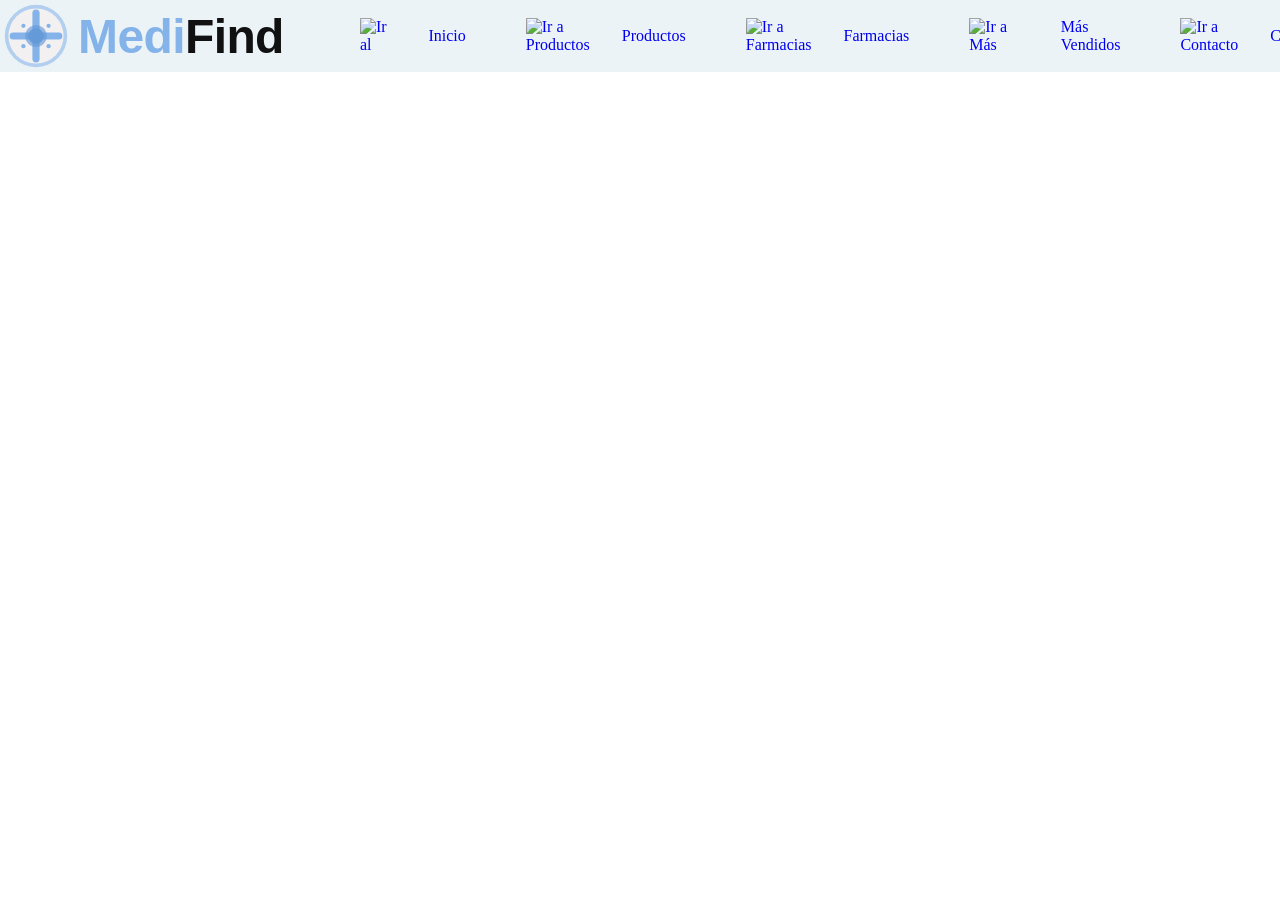
==== pages/contact.html @ 143fe770 "feat: agregar barra de navegación y logo de la página" ====
<!DOCTYPE html>
<html lang="es">
<head>
    <meta charset="UTF-8">
    <meta name="viewport" content="width=device-width, initial-scale=1.0">
    <title>Medifind</title>
    <link rel="stylesheet" href="../assets/styles/style.css">
</head>
<body>
    <header class="navbar">
            <figure class="logo-container">
                <img src="../assets/images/MediFind_logo.svg" alt="Logo de Medifind ir al inicio" href="#" class="logo">
            </figure>
        <nav class="nav">
            <ul class="nav-link">
                <li>
                    <a href="../index.html">
                        <img src="https://img.icons8.com/?size=100&id=9zcV0gKAozhn&format=png&color=000000" class="navbar-icon" alt="Ir al inicio">
                        Inicio
                    </a>
                </li>
                <li><a href="./products.html">
                        <img src="https://img.icons8.com/?size=100&id=107714&format=png&color=000000" class="navbar-icon" alt="Ir a Productos">
                        Productos
                    </a>
                </li>
                <li>
                    <a href="./pharmacies.html">
                        <img src="https://img.icons8.com/?size=100&id=9Deeqjb8MjFH&format=png&color=000000" class="navbar-icon" alt="Ir a Farmacias">
                        Farmacias
                    </a>
                </li>
                <li>
                    <a href="./trending.html">
                        <img src="https://img.icons8.com/?size=100&id=60985&format=png&color=000000" class="navbar-icon" alt="Ir a Más Vendidos">
                        Más Vendidos
                    </a>
                </li>
                <li>
                    <a href="#">
                        <img src="https://img.icons8.com/?size=100&id=jicLxt1sA2qa&format=png&color=000000" class="navbar-icon" alt="Ir a Contacto">
                        Contacto
                    </a>
                </li>
            </ul>
    </nav>
    </header>
    <main>
        
    </main>
    <footer>

    </footer>
</body>
</html>
---- assets/styles/style.css ----
*{
    margin: 0;
    padding: 0;
}

/*NavBar*/
.navbar {
    display:flex;
    align-items: center;
    justify-content: space-around;
    background-color: #ecf3f7;
    position: sticky;
    top:0;
}

.logo-container{
    display: flex;
    align-items: center;
    justify-content: center;
    gap: 20px;
}

.logo{
    height: 8vh;
    width: auto;
}

.nav{
    display: flex;
}

.nav-link{
    display: flex;
    justify-content: space-between;
    align-items: center;
    list-style: none;
    gap: 60px;
}

a{
    display: flex;
    text-decoration: none;
    align-items: center;
}


.navbar-icon{
    height: 4vh;
    width: auto;
    padding-right: 2rem;
}
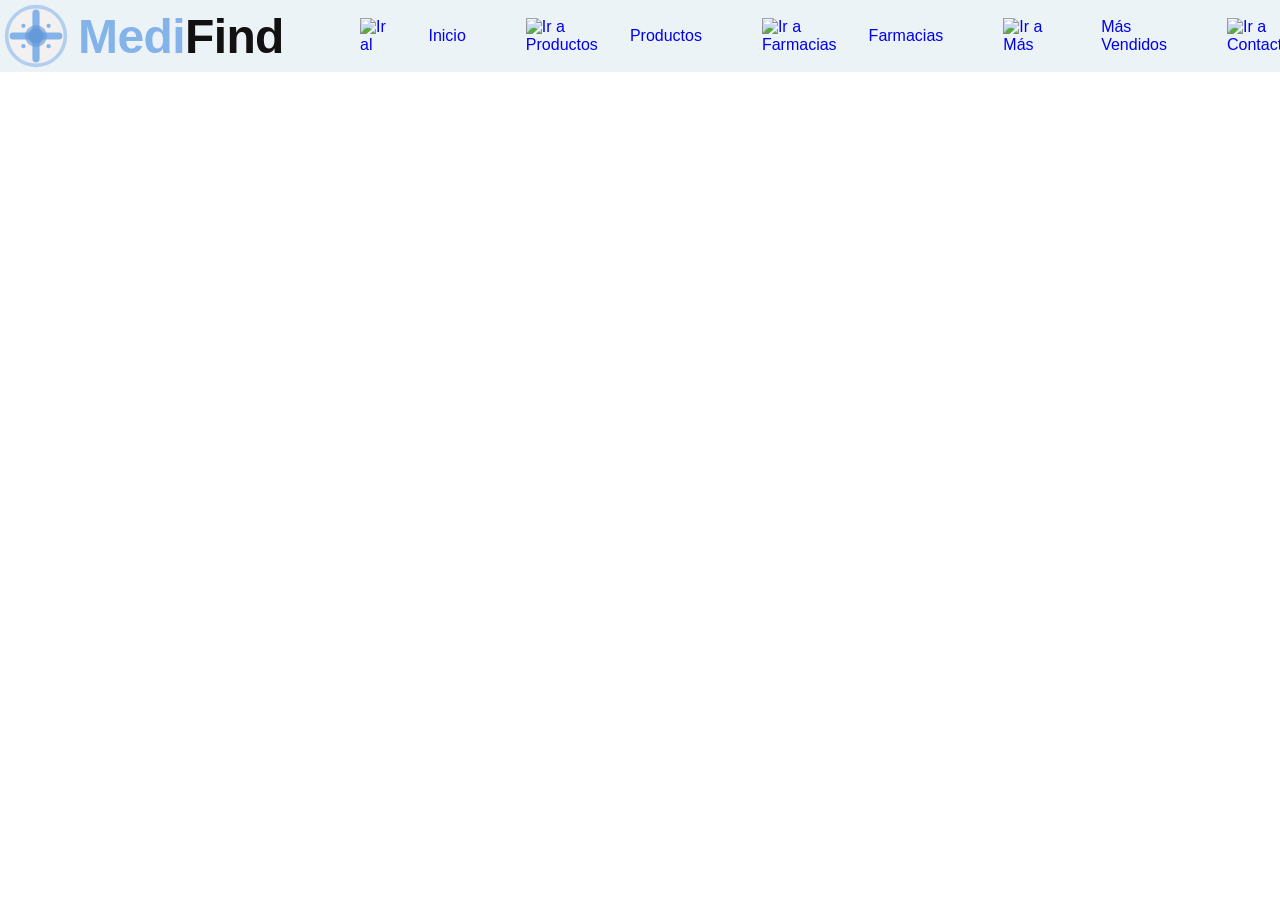
==== commit ea3e2954: "fix: arreglar rutas y modificar estilos" ====
--- a/pages/contact.html
+++ b/pages/contact.html
@@ -1,55 +1,63 @@
 <!DOCTYPE html>
 <html lang="es">
+
 <head>
     <meta charset="UTF-8">
     <meta name="viewport" content="width=device-width, initial-scale=1.0">
     <title>Medifind</title>
     <link rel="stylesheet" href="../assets/styles/style.css">
 </head>
+
 <body>
     <header class="navbar">
-            <figure class="logo-container">
-                <img src="../assets/images/MediFind_logo.svg" alt="Logo de Medifind ir al inicio" href="#" class="logo">
-            </figure>
+        <a href="../index.html" class="nav-a-link logo-container">
+            <img src="../assets/images/MediFind_logo.svg" alt="Logo de Medifind ir al inicio" class="logo">
+        </a>
         <nav class="nav">
-            <ul class="nav-link">
+            <ul class="nav-list">
                 <li>
-                    <a href="../index.html">
-                        <img src="https://img.icons8.com/?size=100&id=9zcV0gKAozhn&format=png&color=000000" class="navbar-icon" alt="Ir al inicio">
+                    <a href="../index.html" class="nav-a-link">
+                        <img src="https://img.icons8.com/?size=100&id=9zcV0gKAozhn&format=png&color=000000"
+                            class="navbar-icon" alt="Ir al inicio">
                         Inicio
                     </a>
                 </li>
-                <li><a href="./products.html">
-                        <img src="https://img.icons8.com/?size=100&id=107714&format=png&color=000000" class="navbar-icon" alt="Ir a Productos">
+                <li><a href="./products.html" class="nav-a-link">
+                        <img src="https://img.icons8.com/?size=100&id=107714&format=png&color=000000"
+                            class="navbar-icon" alt="Ir a Productos">
                         Productos
                     </a>
                 </li>
                 <li>
-                    <a href="./pharmacies.html">
-                        <img src="https://img.icons8.com/?size=100&id=9Deeqjb8MjFH&format=png&color=000000" class="navbar-icon" alt="Ir a Farmacias">
+                    <a href="./pharmacies.html" class="nav-a-link">
+                        <img src="https://img.icons8.com/?size=100&id=9Deeqjb8MjFH&format=png&color=000000"
+                            class="navbar-icon" alt="Ir a Farmacias">
                         Farmacias
                     </a>
                 </li>
                 <li>
-                    <a href="./trending.html">
-                        <img src="https://img.icons8.com/?size=100&id=60985&format=png&color=000000" class="navbar-icon" alt="Ir a Más Vendidos">
+                    <a href="./trending.html" class="nav-a-link">
+                        <img src="https://img.icons8.com/?size=100&id=60985&format=png&color=000000" class="navbar-icon"
+                            alt="Ir a Más Vendidos">
                         Más Vendidos
                     </a>
                 </li>
                 <li>
-                    <a href="#">
-                        <img src="https://img.icons8.com/?size=100&id=jicLxt1sA2qa&format=png&color=000000" class="navbar-icon" alt="Ir a Contacto">
+                    <a href="#" class="nav-a-link">
+                        <img src="https://img.icons8.com/?size=100&id=jicLxt1sA2qa&format=png&color=000000"
+                            class="navbar-icon" alt="Ir a Contacto">
                         Contacto
                     </a>
                 </li>
             </ul>
-    </nav>
+        </nav>
     </header>
     <main>
-        
+
     </main>
     <footer>
 
     </footer>
 </body>
+
 </html>
--- a/assets/styles/style.css
+++ b/assets/styles/style.css
@@ -1,35 +1,44 @@
-*{
+/*Global Reset*/
+* {
     margin: 0;
     padding: 0;
 }
 
+/* Roboto and Fraunces fonts import*/
+@import url('https://fonts.googleapis.com/css2?family=Fraunces:ital,opsz,wght@0,9..144,100..900;1,9..144,100..900&family=Roboto:ital,wght@0,100..900;1,100..900&display=swap');
+
+/*Body*/
+body {
+    font-family: 'Fraunces', 'Roboto', sans-serif;
+}
+
 /*NavBar*/
 .navbar {
-    display:flex;
+    display: flex;
     align-items: center;
     justify-content: space-around;
     background-color: #ecf3f7;
     position: sticky;
-    top:0;
+    top: 0;
 }
 
-.logo-container{
+.logo-container {
     display: flex;
     align-items: center;
     justify-content: center;
     gap: 20px;
 }
 
-.logo{
+.logo {
     height: 8vh;
     width: auto;
 }
 
-.nav{
+.nav {
     display: flex;
 }
 
-.nav-link{
+.nav-list {
     display: flex;
     justify-content: space-between;
     align-items: center;
@@ -37,15 +46,15 @@
     gap: 60px;
 }
 
-a{
+.nav-a-link {
     display: flex;
     text-decoration: none;
     align-items: center;
 }
 
 
-.navbar-icon{
+.navbar-icon {
     height: 4vh;
     width: auto;
     padding-right: 2rem;
-}
+}
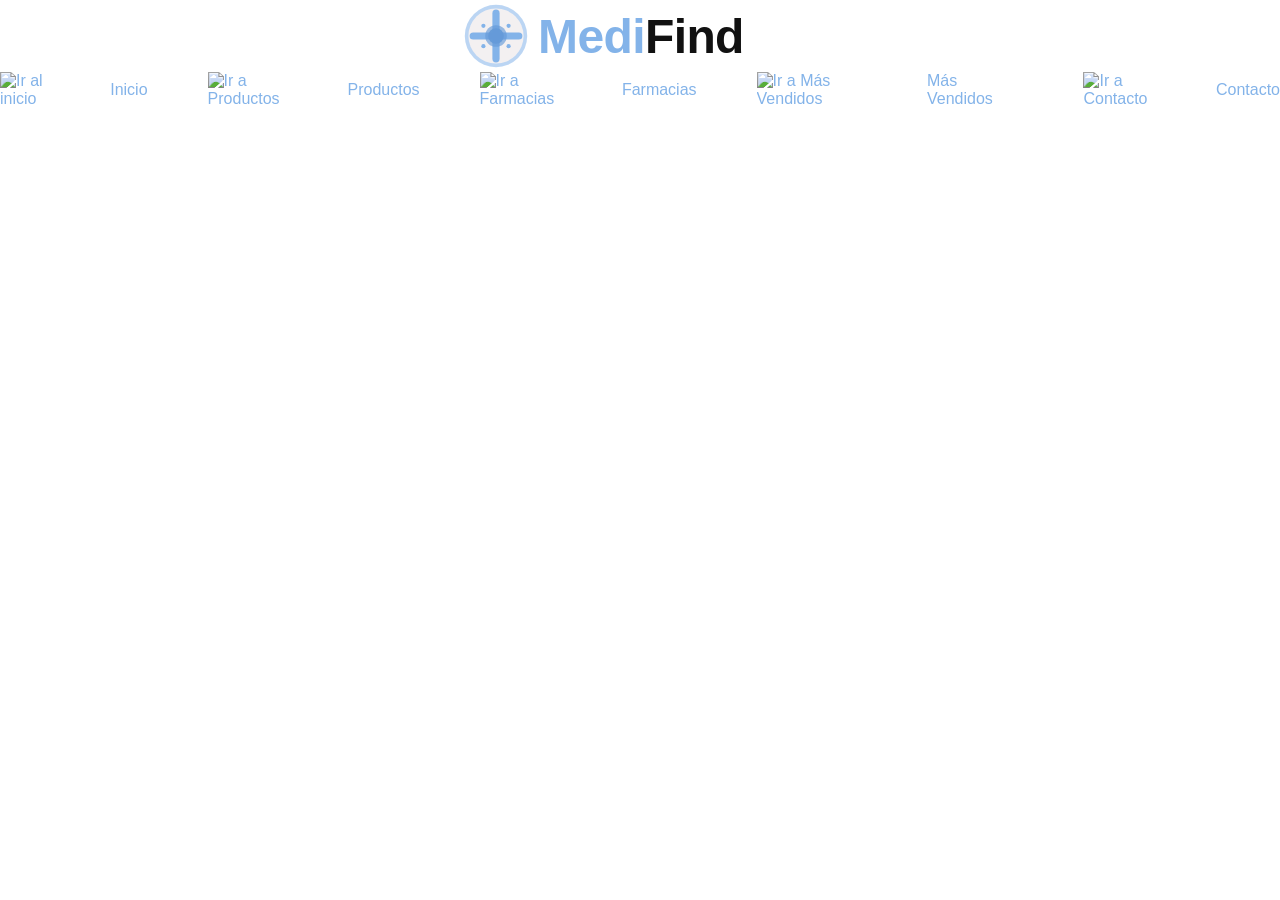
==== commit 33ce3bf2: "feat: agregar la home page con su diseño e imágenes" ====
--- a/pages/contact.html
+++ b/pages/contact.html
@@ -11,7 +11,7 @@
 <body>
     <header class="navbar">
         <a href="../index.html" class="nav-a-link logo-container">
-            <img src="../assets/images/MediFind_logo.svg" alt="Logo de Medifind ir al inicio" class="logo">
+            <img src="../assets/images/medifind-logo.svg" alt="Logo de Medifind ir al inicio" class="logo">
         </a>
         <nav class="nav">
             <ul class="nav-list">
--- a/assets/styles/style.css
+++ b/assets/styles/style.css
@@ -2,6 +2,12 @@
 * {
     margin: 0;
     padding: 0;
+}
+
+:root {
+    --primary-color: #83b3e9;
+    --secondary-color: #003c80;
+    --tertiary-color: #ecf3f7;
 }
 
 /* Roboto and Fraunces fonts import*/
@@ -12,14 +18,15 @@
     font-family: 'Fraunces', 'Roboto', sans-serif;
 }
 
-/*NavBar*/
-.navbar {
+/*HEADER*/
+.header {
     display: flex;
     align-items: center;
     justify-content: space-around;
     background-color: #ecf3f7;
     position: sticky;
     top: 0;
+    height: 10vh;
 }
 
 .logo-container {
@@ -50,6 +57,7 @@
     display: flex;
     text-decoration: none;
     align-items: center;
+    color: var(--primary-color);
 }
 
 
@@ -57,4 +65,59 @@
     height: 4vh;
     width: auto;
     padding-right: 2rem;
+}
+
+/*MAIN*/
+.main {
+    display: flex;
+    justify-content: center;
+    align-items: center;
+    flex-direction: column;
+}
+
+.slogan1 {
+    margin: 2rem 1rem 0;
+    color: var(--primary-color);
+}
+
+.slogan2 {
+    margin: 2rem 0 1rem;
+    color: var(--secondary-color);
+}
+
+.home-images-container {
+    display: flex;
+    justify-content: center;
+    align-items: center;
+    flex-direction: row;
+    gap: 8vh;
+    margin-top: 2rem;
+}
+
+.home-image {
+    height: 50vh;
+    width: 50vh;
+    border-radius: 20px;
+}
+
+.home-image-text {
+    display: flex;
+    justify-content: center;
+    align-items: center;
+    height: 20vh;
+    width: 44vh;
+    background-color: var(--tertiary-color);
+    color: var(--secondary-color);
+    border-radius: 20px;
+    text-align: center;
+    padding-left: 3vh;
+    padding-right: 3vh;
+}
+
+.home-article {
+    display: flex;
+    flex-direction: column;
+    justify-content: center;
+    align-items: center;
+    gap: 2rem;
 }
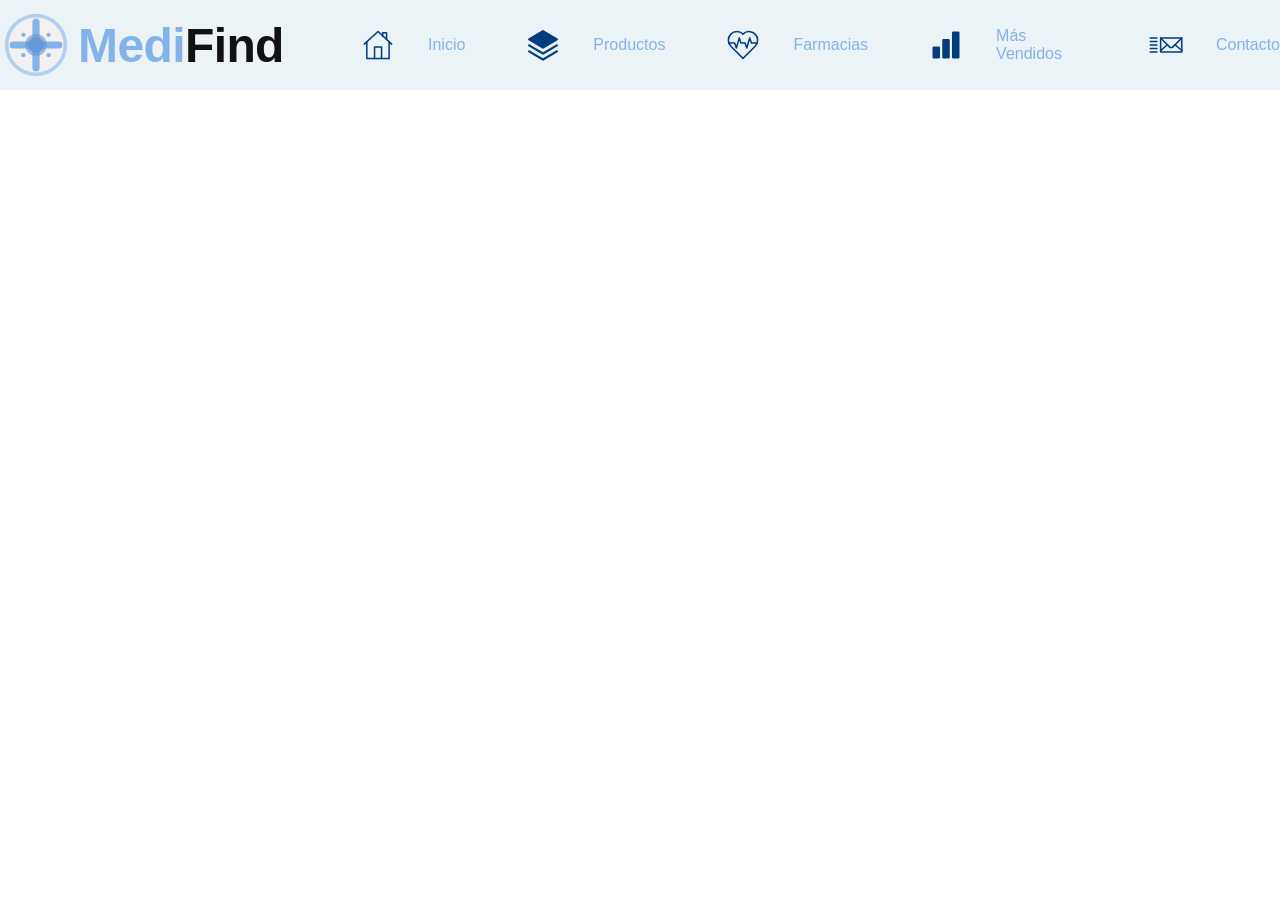
==== commit 1995284c: "style: cambiar diseño de iconos de navbar" ====
--- a/pages/contact.html
+++ b/pages/contact.html
@@ -9,7 +9,7 @@
 </head>
 
 <body>
-    <header class="navbar">
+    <header class="header">
         <a href="../index.html" class="nav-a-link logo-container">
             <img src="../assets/images/medifind-logo.svg" alt="Logo de Medifind ir al inicio" class="logo">
         </a>
@@ -17,35 +17,30 @@
             <ul class="nav-list">
                 <li>
                     <a href="../index.html" class="nav-a-link">
-                        <img src="https://img.icons8.com/?size=100&id=9zcV0gKAozhn&format=png&color=000000"
-                            class="navbar-icon" alt="Ir al inicio">
+                        <img src="../assets/images/home.svg" class="navbar-icon" alt="Ir al inicio">
                         Inicio
                     </a>
                 </li>
                 <li><a href="./products.html" class="nav-a-link">
-                        <img src="https://img.icons8.com/?size=100&id=107714&format=png&color=000000"
-                            class="navbar-icon" alt="Ir a Productos">
+                        <img src="../assets/images/products2.svg" class="navbar-icon" alt="Ir a Productos">
                         Productos
                     </a>
                 </li>
                 <li>
                     <a href="./pharmacies.html" class="nav-a-link">
-                        <img src="https://img.icons8.com/?size=100&id=9Deeqjb8MjFH&format=png&color=000000"
-                            class="navbar-icon" alt="Ir a Farmacias">
+                        <img src="../assets/images/hearth.svg" class="navbar-icon" alt="Ir a Farmacias">
                         Farmacias
                     </a>
                 </li>
                 <li>
                     <a href="./trending.html" class="nav-a-link">
-                        <img src="https://img.icons8.com/?size=100&id=60985&format=png&color=000000" class="navbar-icon"
-                            alt="Ir a Más Vendidos">
+                        <img src="../assets/images/trending.svg" class="navbar-icon" alt="Ir a Más Vendidos">
                         Más Vendidos
                     </a>
                 </li>
                 <li>
                     <a href="#" class="nav-a-link">
-                        <img src="https://img.icons8.com/?size=100&id=jicLxt1sA2qa&format=png&color=000000"
-                            class="navbar-icon" alt="Ir a Contacto">
+                        <img src="../assets/images/contact.svg" class="navbar-icon" alt="Ir a Contacto">
                         Contacto
                     </a>
                 </li>
--- a/assets/styles/style.css
+++ b/assets/styles/style.css
@@ -120,4 +120,30 @@
     justify-content: center;
     align-items: center;
     gap: 2rem;
+}
+
+/*FOOTER*/
+.footer {
+    display: flex;
+    justify-content: center;
+    align-items: center;
+    flex-direction: column;
+    height: 15vh;
+    background-color: var(--tertiary-color);
+    margin-top: 2rem;
+    color: var(--secondary-color);
+    gap: 1rem;
+}
+
+.footer-icon {
+    height: 3vh;
+    width: auto;
+    margin-right: 1vh;
+}
+
+.footer-icon-container {
+    display: flex;
+    justify-content: center;
+    align-items: center;
+
 }
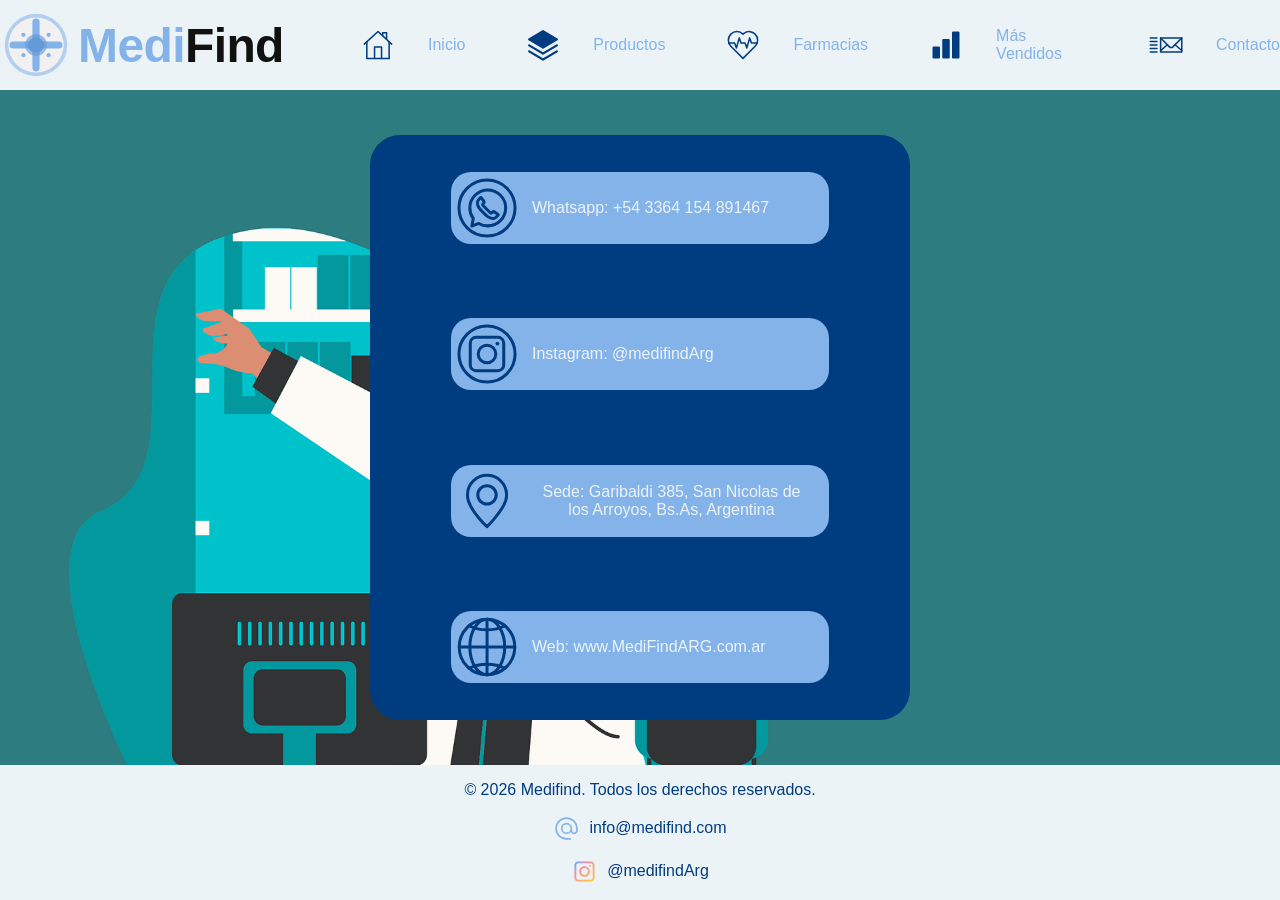
==== commit 336b1d71: "feat: agregar contenido de contact.html, imágenes correspondientes y estilos" ====
--- a/pages/contact.html
+++ b/pages/contact.html
@@ -47,11 +47,39 @@
             </ul>
         </nav>
     </header>
-    <main>
-
+    <main class="main contact-main">
+        <article class="article">
+            <ul class="contact-container">
+                <li class="contact-item">
+                    <img src="../assets/images/whatsapp.svg" class="contact-icon" alt="Número de Whatsapp de Medifind">
+                    <figcaption> Whatsapp: +54 3364 154 891467</figcaption>
+                </li>
+                <li class="contact-item">
+                    <img src="../assets/images/instagram2.svg" class="contact-icon" alt="Instagram de Medifind">
+                    <figcaption> Instagram: @medifindArg</figcaption>
+                </li>
+                <li class="contact-item">
+                    <img src="../assets/images/location.svg" class="contact-icon" alt="Sede de Medifind">
+                    <figcaption> Sede: Garibaldi 385, San Nicolas de los Arroyos, Bs.As,
+                        Argentina</figcaption>
+                </li>
+                <li class="contact-item">
+                    <img src="../assets/images/globo.svg" class="contact-icon" alt="Web de Medifind">
+                    <figcaption>Web: www.MediFindARG.com.ar</figcaption>
+                </li>
+            </ul>
+        </article>
     </main>
-    <footer>
-
+    <footer class="footer">
+        <p>&copy; 2026 Medifind. Todos los derechos reservados.</p>
+        <figure class="footer-icon-container">
+            <img src="../assets/images/email.svg" alt="Email" class="footer-icon">
+            <p>info@medifind.com</p>
+        </figure>
+        <figure class="footer-icon-container">
+            <img src="../assets/images/instagram.svg" alt="Instagram" class="footer-icon">
+            <p>@medifindArg</p>
+        </figure>
     </footer>
 </body>
 
--- a/assets/styles/style.css
+++ b/assets/styles/style.css
@@ -16,6 +16,9 @@
 /*Body*/
 body {
     font-family: 'Fraunces', 'Roboto', sans-serif;
+    min-height: 100vh;
+    display: flex;
+    flex-direction: column;
 }
 
 /*HEADER*/
@@ -85,7 +88,7 @@
     color: var(--secondary-color);
 }
 
-.home-images-container {
+.images-container {
     display: flex;
     justify-content: center;
     align-items: center;
@@ -94,14 +97,15 @@
     margin-top: 2rem;
 }
 
-.home-image {
+.image {
     height: 50vh;
     width: 50vh;
     border-radius: 20px;
 }
 
-.home-image-text {
+.image-text {
     display: flex;
+    flex-direction: column;
     justify-content: center;
     align-items: center;
     height: 20vh;
@@ -112,15 +116,59 @@
     text-align: center;
     padding-left: 3vh;
     padding-right: 3vh;
+    margin-bottom: 4vh;
 }
 
-.home-article {
+.article {
     display: flex;
     flex-direction: column;
     justify-content: center;
     align-items: center;
     gap: 2rem;
 }
+
+.contact-container {
+    display: flex;
+    flex-direction: column;
+    justify-content: space-around;
+    align-items: center;
+    height: 65vh;
+    width: 60vh;
+    background-color: var(--secondary-color);
+    color: var(--tertiary-color);
+    border-radius: 30px;
+    text-align: center;
+    margin: 5vh 0;
+    list-style: none;
+}
+
+.contact-main {
+    flex: 1;
+    background-image: url("../images/contact-background.png");
+    background-size: cover;
+    background-position: center;
+    background-repeat: no-repeat;
+    height: auto;
+}
+
+.contact-item {
+    display: flex;
+    flex-direction: row;
+    justify-content: start;
+    align-items: center;
+    background-color: var(--primary-color);
+    border-radius: 20px;
+    padding-right: 2vh;
+    width: 40vh;
+}
+
+.contact-icon {
+    height: 8vh;
+    width: auto;
+    padding-right: 1vh;
+}
+
+
 
 /*FOOTER*/
 .footer {
@@ -130,7 +178,6 @@
     flex-direction: column;
     height: 15vh;
     background-color: var(--tertiary-color);
-    margin-top: 2rem;
     color: var(--secondary-color);
     gap: 1rem;
 }
@@ -145,5 +192,4 @@
     display: flex;
     justify-content: center;
     align-items: center;
-
 }
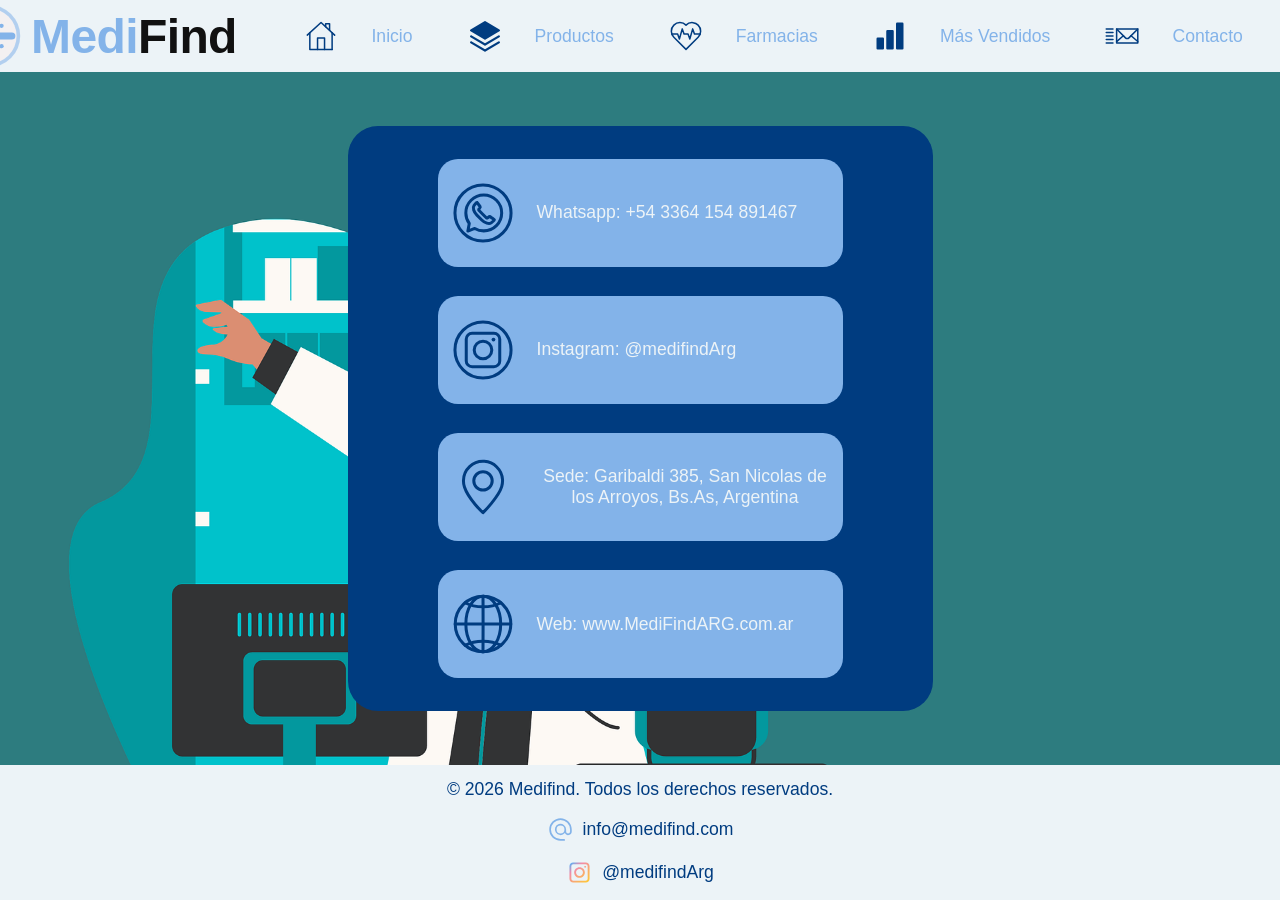
==== commit 0a8bef61: "style: corregir estilos, añadir mobile first y responsive" ====
--- a/pages/contact.html
+++ b/pages/contact.html
@@ -11,36 +11,36 @@
 <body>
     <header class="header">
         <a href="../index.html" class="nav-a-link logo-container">
-            <img src="../assets/images/medifind-logo.svg" alt="Logo de Medifind ir al inicio" class="logo">
+            <img src="../assets/logo/medifind-logo.svg" alt="Logo de Medifind ir al inicio" class="logo">
         </a>
         <nav class="nav">
             <ul class="nav-list">
                 <li>
                     <a href="../index.html" class="nav-a-link">
-                        <img src="../assets/images/home.svg" class="navbar-icon" alt="Ir al inicio">
+                        <img src="../assets/icons/home.svg" class="navbar-icon" alt="Ir al inicio">
                         Inicio
                     </a>
                 </li>
                 <li><a href="./products.html" class="nav-a-link">
-                        <img src="../assets/images/products2.svg" class="navbar-icon" alt="Ir a Productos">
+                        <img src="../assets/icons/products2.svg" class="navbar-icon" alt="Ir a Productos">
                         Productos
                     </a>
                 </li>
                 <li>
                     <a href="./pharmacies.html" class="nav-a-link">
-                        <img src="../assets/images/hearth.svg" class="navbar-icon" alt="Ir a Farmacias">
+                        <img src="../assets/icons/hearth.svg" class="navbar-icon" alt="Ir a Farmacias">
                         Farmacias
                     </a>
                 </li>
                 <li>
                     <a href="./trending.html" class="nav-a-link">
-                        <img src="../assets/images/trending.svg" class="navbar-icon" alt="Ir a Más Vendidos">
+                        <img src="../assets/icons/trending.svg" class="navbar-icon" alt="Ir a Más Vendidos">
                         Más Vendidos
                     </a>
                 </li>
                 <li>
                     <a href="#" class="nav-a-link">
-                        <img src="../assets/images/contact.svg" class="navbar-icon" alt="Ir a Contacto">
+                        <img src="../assets/icons/contact.svg" class="navbar-icon" alt="Ir a Contacto">
                         Contacto
                     </a>
                 </li>
@@ -51,33 +51,35 @@
         <article class="article">
             <ul class="contact-container">
                 <li class="contact-item">
-                    <img src="../assets/images/whatsapp.svg" class="contact-icon" alt="Número de Whatsapp de Medifind">
+                    <img src="../assets/icons/whatsapp.svg" class="contact-icon" alt="Número de Whatsapp de Medifind">
                     <figcaption> Whatsapp: +54 3364 154 891467</figcaption>
                 </li>
                 <li class="contact-item">
-                    <img src="../assets/images/instagram2.svg" class="contact-icon" alt="Instagram de Medifind">
+                    <img src="../assets/icons/instagram2.svg" class="contact-icon" alt="Instagram de Medifind">
                     <figcaption> Instagram: @medifindArg</figcaption>
                 </li>
                 <li class="contact-item">
-                    <img src="../assets/images/location.svg" class="contact-icon" alt="Sede de Medifind">
+                    <img src="../assets/icons/location.svg" class="contact-icon" alt="Sede de Medifind">
                     <figcaption> Sede: Garibaldi 385, San Nicolas de los Arroyos, Bs.As,
                         Argentina</figcaption>
                 </li>
                 <li class="contact-item">
-                    <img src="../assets/images/globo.svg" class="contact-icon" alt="Web de Medifind">
+                    <img src="../assets/icons/globo.svg" class="contact-icon" alt="Web de Medifind">
                     <figcaption>Web: www.MediFindARG.com.ar</figcaption>
                 </li>
             </ul>
         </article>
     </main>
     <footer class="footer">
-        <p>&copy; 2026 Medifind. Todos los derechos reservados.</p>
         <figure class="footer-icon-container">
-            <img src="../assets/images/email.svg" alt="Email" class="footer-icon">
+            <p>&copy; 2026 Medifind. Todos los derechos reservados.</p>
+        </figure>
+        <figure class="footer-icon-container">
+            <img src="../assets/icons/email.svg" alt="Email" class="footer-icon">
             <p>info@medifind.com</p>
         </figure>
         <figure class="footer-icon-container">
-            <img src="../assets/images/instagram.svg" alt="Instagram" class="footer-icon">
+            <img src="../assets/icons/instagram.svg" alt="Instagram" class="footer-icon">
             <p>@medifindArg</p>
         </figure>
     </footer>
--- a/assets/styles/style.css
+++ b/assets/styles/style.css
@@ -26,41 +26,46 @@
     display: flex;
     align-items: center;
     justify-content: space-around;
+    flex-wrap: wrap;
     background-color: #ecf3f7;
     position: sticky;
     top: 0;
-    height: 10vh;
 }
 
 .logo-container {
     display: flex;
     align-items: center;
     justify-content: center;
+    width: 15vw;
     gap: 20px;
 }
 
 .logo {
     height: 8vh;
-    width: auto;
+    width: 80vw;
 }
 
 .nav {
     display: flex;
+    justify-content: center;
+    align-items: center;
 }
 
 .nav-list {
     display: flex;
-    justify-content: space-between;
+    justify-content: center;
+    flex-wrap: wrap;
     align-items: center;
     list-style: none;
-    gap: 60px;
 }
 
 .nav-a-link {
     display: flex;
     text-decoration: none;
     align-items: center;
+    height: 8vh;
     color: var(--primary-color);
+    margin: 0 3vh;
 }
 
 
@@ -79,27 +84,27 @@
 }
 
 .slogan1 {
-    margin: 2rem 1rem 0;
+    margin: 2rem 0 1rem;
     color: var(--primary-color);
 }
 
 .slogan2 {
     margin: 2rem 0 1rem;
     color: var(--secondary-color);
+    text-align: center;
 }
 
 .images-container {
-    display: flex;
-    justify-content: center;
-    align-items: center;
-    flex-direction: row;
-    gap: 8vh;
-    margin-top: 2rem;
+    display: grid;
+    grid-template-columns: repeat(auto-fit, minmax(min(100%, 300px), 1fr));
+    width: 100%;
+    gap: 20px;
+    margin-top: 2vh;
 }
 
 .image {
-    height: 50vh;
-    width: 50vh;
+    height: 30vh;
+    width: 30vh;
     border-radius: 20px;
 }
 
@@ -109,13 +114,12 @@
     justify-content: center;
     align-items: center;
     height: 20vh;
-    width: 44vh;
+    width: 22vh;
     background-color: var(--tertiary-color);
     color: var(--secondary-color);
     border-radius: 20px;
     text-align: center;
-    padding-left: 3vh;
-    padding-right: 3vh;
+    padding: 0 4vh;
     margin-bottom: 4vh;
 }
 
@@ -133,12 +137,14 @@
     justify-content: space-around;
     align-items: center;
     height: 65vh;
-    width: 60vh;
+    width: 35vh;
     background-color: var(--secondary-color);
     color: var(--tertiary-color);
     border-radius: 30px;
     text-align: center;
     margin: 5vh 0;
+    padding: 2vh 0;
+    box-sizing: border-box;
     list-style: none;
 }
 
@@ -149,18 +155,30 @@
     background-position: center;
     background-repeat: no-repeat;
     height: auto;
+
 }
 
 .contact-item {
     display: flex;
     flex-direction: row;
-    justify-content: start;
+    justify-content: flex-start;
     align-items: center;
     background-color: var(--primary-color);
     border-radius: 20px;
-    padding-right: 2vh;
-    width: 40vh;
-}
+    padding: 1vh;
+    width: 25vh;
+    min-width: 0;
+    box-sizing: border-box;
+    height: auto;
+    min-height: 12vh;
+    gap: 1vh;
+}
+
+.contact-item figcaption {
+    min-width: 0;
+    overflow-wrap: break-word;
+}
+
 
 .contact-icon {
     height: 8vh;
@@ -168,8 +186,6 @@
     padding-right: 1vh;
 }
 
-
-
 /*FOOTER*/
 .footer {
     display: flex;
@@ -192,4 +208,64 @@
     display: flex;
     justify-content: center;
     align-items: center;
+    text-align: center;
+}
+
+/*MEDIA QUERIES*/
+
+@media (min-width: 1024px) {
+    body {
+        font-size: 1.1rem;
+    }
+
+    .image {
+        height: 40vh;
+        width: 40vh;
+        border-radius: 20px;
+    }
+
+    .image-text {
+        display: flex;
+        flex-direction: column;
+        justify-content: center;
+        align-items: center;
+        height: 20vh;
+        width: 32vh;
+        background-color: var(--tertiary-color);
+        color: var(--secondary-color);
+        border-radius: 20px;
+        text-align: center;
+        padding: 0 4vh;
+        margin-bottom: 4vh;
+    }
+
+    .contact-container {
+        display: flex;
+        flex-direction: column;
+        justify-content: space-around;
+        align-items: center;
+        height: 65vh;
+        width: 65vh;
+        background-color: var(--secondary-color);
+        color: var(--tertiary-color);
+        border-radius: 30px;
+        text-align: center;
+        margin: 5vh 0;
+        padding: 2vh 0;
+        box-sizing: border-box;
+        list-style: none;
+    }
+
+    .contact-item {
+        display: flex;
+        flex-direction: row;
+        justify-content: flex-start;
+        align-items: center;
+        background-color: var(--primary-color);
+        border-radius: 20px;
+        padding: 1vh;
+        width: 45vh;
+        box-sizing: border-box;
+        gap: 1vh;
+    }
 }
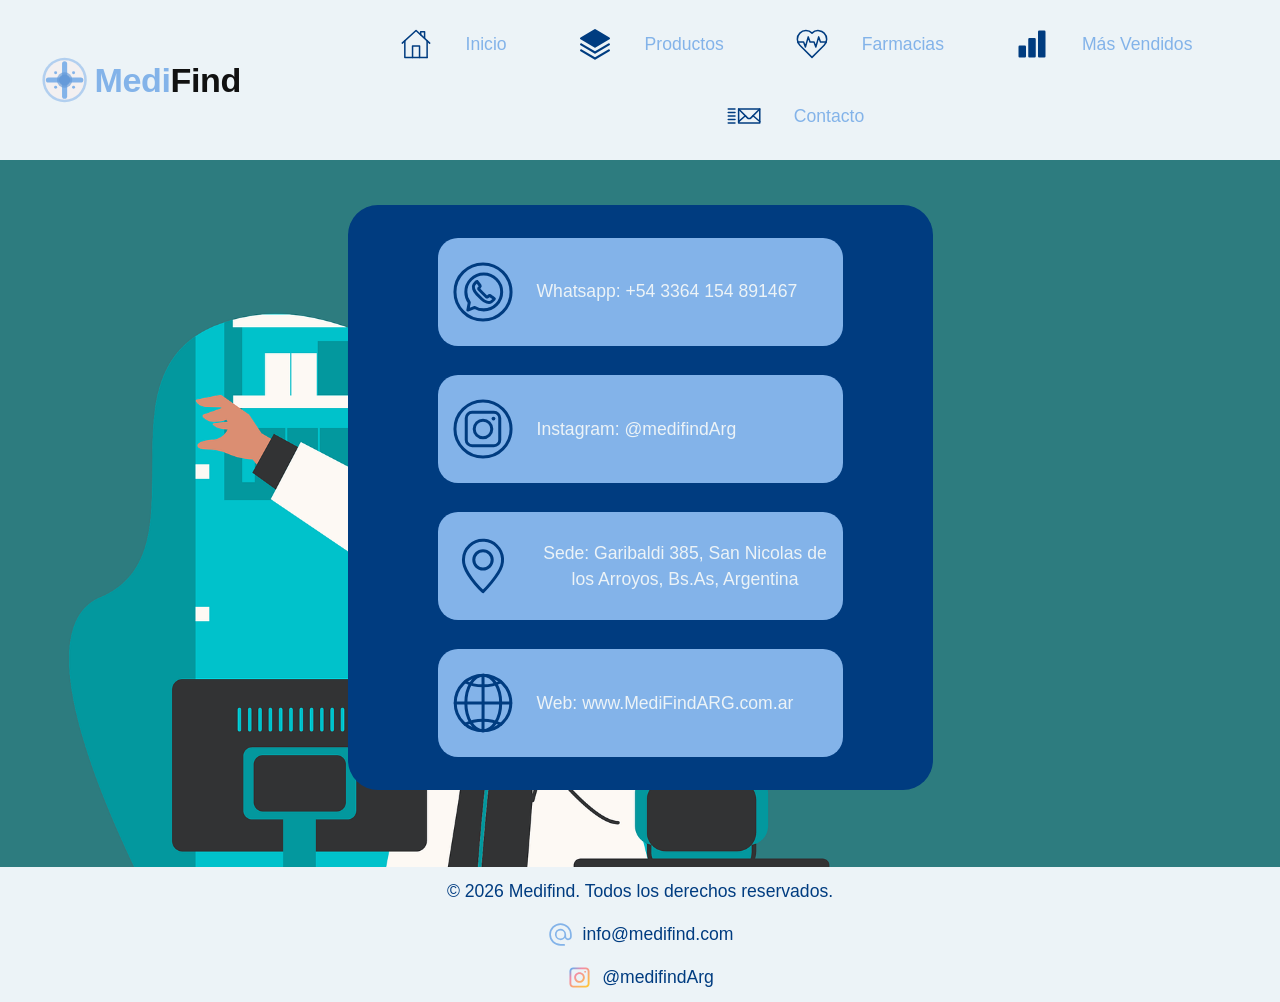
==== commit 8be95cbf: "feat: agregar bootstrap,su componente navbar y carousel y agregar transiciones" ====
--- a/pages/contact.html
+++ b/pages/contact.html
@@ -4,47 +4,58 @@
 <head>
     <meta charset="UTF-8">
     <meta name="viewport" content="width=device-width, initial-scale=1.0">
-    <title>Medifind</title>
+    <title>Medifind | Contacto</title>
+    <link href="https://cdn.jsdelivr.net/npm/bootstrap@5.3.8/dist/css/bootstrap.min.css" rel="stylesheet"
+        integrity="sha384-sRIl4kxILFvY47J16cr9ZwB07vP4J8+LH7qKQnuqkuIAvNWLzeN8tE5YBujZqJLB" crossorigin="anonymous">
     <link rel="stylesheet" href="../assets/styles/style.css">
 </head>
 
 <body>
     <header class="header">
-        <a href="../index.html" class="nav-a-link logo-container">
-            <img src="../assets/logo/medifind-logo.svg" alt="Logo de Medifind ir al inicio" class="logo">
-        </a>
-        <nav class="nav">
-            <ul class="nav-list">
-                <li>
-                    <a href="../index.html" class="nav-a-link">
-                        <img src="../assets/icons/home.svg" class="navbar-icon" alt="Ir al inicio">
-                        Inicio
-                    </a>
-                </li>
-                <li><a href="./products.html" class="nav-a-link">
-                        <img src="../assets/icons/products2.svg" class="navbar-icon" alt="Ir a Productos">
-                        Productos
-                    </a>
-                </li>
-                <li>
-                    <a href="./pharmacies.html" class="nav-a-link">
-                        <img src="../assets/icons/hearth.svg" class="navbar-icon" alt="Ir a Farmacias">
-                        Farmacias
-                    </a>
-                </li>
-                <li>
-                    <a href="./trending.html" class="nav-a-link">
-                        <img src="../assets/icons/trending.svg" class="navbar-icon" alt="Ir a Más Vendidos">
-                        Más Vendidos
-                    </a>
-                </li>
-                <li>
-                    <a href="#" class="nav-a-link">
-                        <img src="../assets/icons/contact.svg" class="navbar-icon" alt="Ir a Contacto">
-                        Contacto
-                    </a>
-                </li>
-            </ul>
+        <nav class="navbar navbar-expand-lg nav">
+            <div class="container-fluid ">
+                <a href="../index.html" class="nav-link nav-a-link logo-container">
+                    <img src="../assets/logo/medifind-logo.svg" alt="Logo de Medifind ir al inicio" class="logo">
+                </a>
+                <button class="navbar-toggler" type="button" data-bs-toggle="collapse" data-bs-target="#navbarNav"
+                    aria-controls="navbarNav" aria-expanded="false" aria-label="Toggle navigation">
+                    <span class="navbar-toggler-icon"></span>
+                </button>
+                <div class="collapse navbar-collapse" id="navbarNav">
+                    <ul class="navbar-nav nav-list">
+                        <li class="nav-item">
+                            <a href="../index.html" class="nav-link nav-a-link">
+                                <img src="../assets/icons/home.svg" class="navbar-icon" alt="Ir al inicio">
+                                Inicio
+                            </a>
+                        </li>
+                        <li class="nav-item">
+                            <a href="./products.html" class="nav-link nav-a-link">
+                                <img src="../assets/icons/products2.svg" class="navbar-icon" alt="Ir a Productos">
+                                Productos
+                            </a>
+                        </li>
+                        <li class="nav-item">
+                            <a href="./pharmacies.html" class="nav-link nav-a-link">
+                                <img src="../assets/icons/hearth.svg" class="navbar-icon" alt="Ir a Farmacias">
+                                Farmacias
+                            </a>
+                        </li>
+                        <li class="nav-item">
+                            <a href="./trending.html" class="nav-link nav-a-link">
+                                <img src="../assets/icons/trending.svg" class="navbar-icon" alt="Ir a Más Vendidos">
+                                Más Vendidos
+                            </a>
+                        </li>
+                        <li class="nav-item">
+                            <a href="#" class="nav-link nav-a-link">
+                                <img src="../assets/icons/contact.svg" class="navbar-icon" alt="Ir a Contacto">
+                                Contacto
+                            </a>
+                        </li>
+                    </ul>
+                </div>
+            </div>
         </nav>
     </header>
     <main class="main contact-main">
@@ -83,6 +94,9 @@
             <p>@medifindArg</p>
         </figure>
     </footer>
+    <script src="https://cdn.jsdelivr.net/npm/bootstrap@5.3.8/dist/js/bootstrap.bundle.min.js"
+        integrity="sha384-FKyoEForCGlyvwx9Hj09JcYn3nv7wiPVlz7YYwJrWVcXK/BmnVDxM+D2scQbITxI"
+        crossorigin="anonymous"></script>
 </body>
 
 </html>
--- a/assets/styles/style.css
+++ b/assets/styles/style.css
@@ -1,17 +1,30 @@
+/* Roboto and Fraunces fonts import*/
+
+@import url('https://fonts.googleapis.com/css2?family=Fraunces:ital,opsz,wght@0,9..144,100..900;1,9..144,100..900&family=Roboto:ital,wght@0,100..900;1,100..900&display=swap');
 /*Global Reset*/
+
 * {
     margin: 0;
     padding: 0;
-}
-
+    box-sizing: border-box;
+}
+
+/*RESETS*/
+
+p {
+    margin: 0;
+}
+
+figure {
+    margin: 0;
+}
+
+/* CSS Variables */
 :root {
     --primary-color: #83b3e9;
     --secondary-color: #003c80;
     --tertiary-color: #ecf3f7;
 }
-
-/* Roboto and Fraunces fonts import*/
-@import url('https://fonts.googleapis.com/css2?family=Fraunces:ital,opsz,wght@0,9..144,100..900;1,9..144,100..900&family=Roboto:ital,wght@0,100..900;1,100..900&display=swap');
 
 /*Body*/
 body {
@@ -30,25 +43,26 @@
     background-color: #ecf3f7;
     position: sticky;
     top: 0;
+    z-index: 1;
 }
 
 .logo-container {
     display: flex;
     align-items: center;
     justify-content: center;
-    width: 15vw;
-    gap: 20px;
+    width: 16rem;
 }
 
 .logo {
     height: 8vh;
-    width: 80vw;
+    width: 16rem;
 }
 
 .nav {
     display: flex;
     justify-content: center;
     align-items: center;
+    background-color: #ecf3f7;
 }
 
 .nav-list {
@@ -57,6 +71,7 @@
     flex-wrap: wrap;
     align-items: center;
     list-style: none;
+    margin: 0;
 }
 
 .nav-a-link {
@@ -103,13 +118,17 @@
 }
 
 .image {
+    grid-area: image;
     height: 30vh;
     width: 30vh;
     border-radius: 20px;
 }
 
 .image-text {
-    display: flex;
+    padding: 0 4vh;
+    display: flex;
+    font-size: 1em;
+    grid-area: image-text;
     flex-direction: column;
     justify-content: center;
     align-items: center;
@@ -119,14 +138,24 @@
     color: var(--secondary-color);
     border-radius: 20px;
     text-align: center;
-    padding: 0 4vh;
-    margin-bottom: 4vh;
+    margin: 0 0 4vh 0;
+}
+
+.image-text h3 {
+    font-size: 1.17em;
+    font-weight: bold;
+    line-height: normal;
+    margin: 0;
+    color: inherit;
 }
 
 .article {
-    display: flex;
-    flex-direction: column;
-    justify-content: center;
+    display: grid;
+    grid-template-areas:
+        "image"
+        "image-text";
+    justify-content: center;
+    justify-items: center;
     align-items: center;
     gap: 2rem;
 }
@@ -186,6 +215,44 @@
     padding-right: 1vh;
 }
 
+.trending-carousel-container {
+    display: flex;
+    justify-content: center;
+    align-items: center;
+    flex-direction: column;
+    width: 100%;
+    height: 80vh;
+    margin-top: 2vh;
+    top: 1;
+}
+
+.carousel-image {
+    height: 30vh;
+    width: 30vh;
+    border-radius: 20px;
+}
+
+.carousel-text-dark {
+    color: black;
+    border-radius: 20px;
+    padding: 1vh;
+    margin-bottom: 2vh;
+    font-size: 0.8rem;
+}
+
+.carousel-text-bright {
+    color: white;
+    border-radius: 20px;
+    padding: 1vh;
+    margin-bottom: 2vh;
+    font-size: 0.8rem;
+}
+
+.carousel-control-prev-icon,
+.carousel-control-next-icon {
+    filter: brightness(0) saturate(100%) invert(16%) sepia(48%) saturate(2500%) hue-rotate(195deg) brightness(85%) contrast(105%);
+}
+
 /*FOOTER*/
 .footer {
     display: flex;
@@ -211,7 +278,76 @@
     text-align: center;
 }
 
+/*PSEUDO CLASSES*/
+
+.image-text:hover {
+    transform: scale(1.05);
+    transition: transform 0.3s ease-in-out;
+    overflow: hidden;
+}
+
+.header .navbar .nav-link:active {
+    color: var(--secondary-color);
+}
+
+a:focus {
+    color: var(--secondary-color);
+}
+
+img:hover {
+    transform: scale(1.05);
+    transition: transform 0.3s ease-in-out;
+    overflow: hidden;
+}
+
+a:hover {
+    color: var(--secondary-color);
+    transform: scale(1.05);
+    transition: transform 0.1s ease-out;
+}
+
+
+
 /*MEDIA QUERIES*/
+/* XS MOBILE DEVICES */
+
+@media (max-width: 375px) {
+
+    .logo-container {
+        display: flex;
+        align-items: center;
+        justify-content: center;
+        width: 11rem;
+    }
+
+    .logo {
+        height: 8vh;
+        width: 11rem;
+    }
+}
+
+/* TABLETS */
+
+@media (min-width: 768px) and (max-width: 1023px) {
+    .images-container {
+        grid-template-columns: repeat(2, minmax(0, 1fr));
+    }
+
+    .carousel-image {
+        height: 50vh;
+        width: 50vh;
+    }
+
+    .carousel-text-dark {
+        font-size: 1rem;
+    }
+
+    .carousel-text-bright {
+        font-size: 1rem;
+    }
+}
+
+/* DESKTOPS */
 
 @media (min-width: 1024px) {
     body {
@@ -221,7 +357,19 @@
     .image {
         height: 40vh;
         width: 40vh;
-        border-radius: 20px;
+    }
+
+    .carousel-image {
+        height: 60vh;
+        width: 80vh;
+    }
+
+    .carousel-text-dark {
+        font-size: 1.2rem;
+    }
+
+    .carousel-text-bright {
+        font-size: 1.2rem;
     }
 
     .image-text {
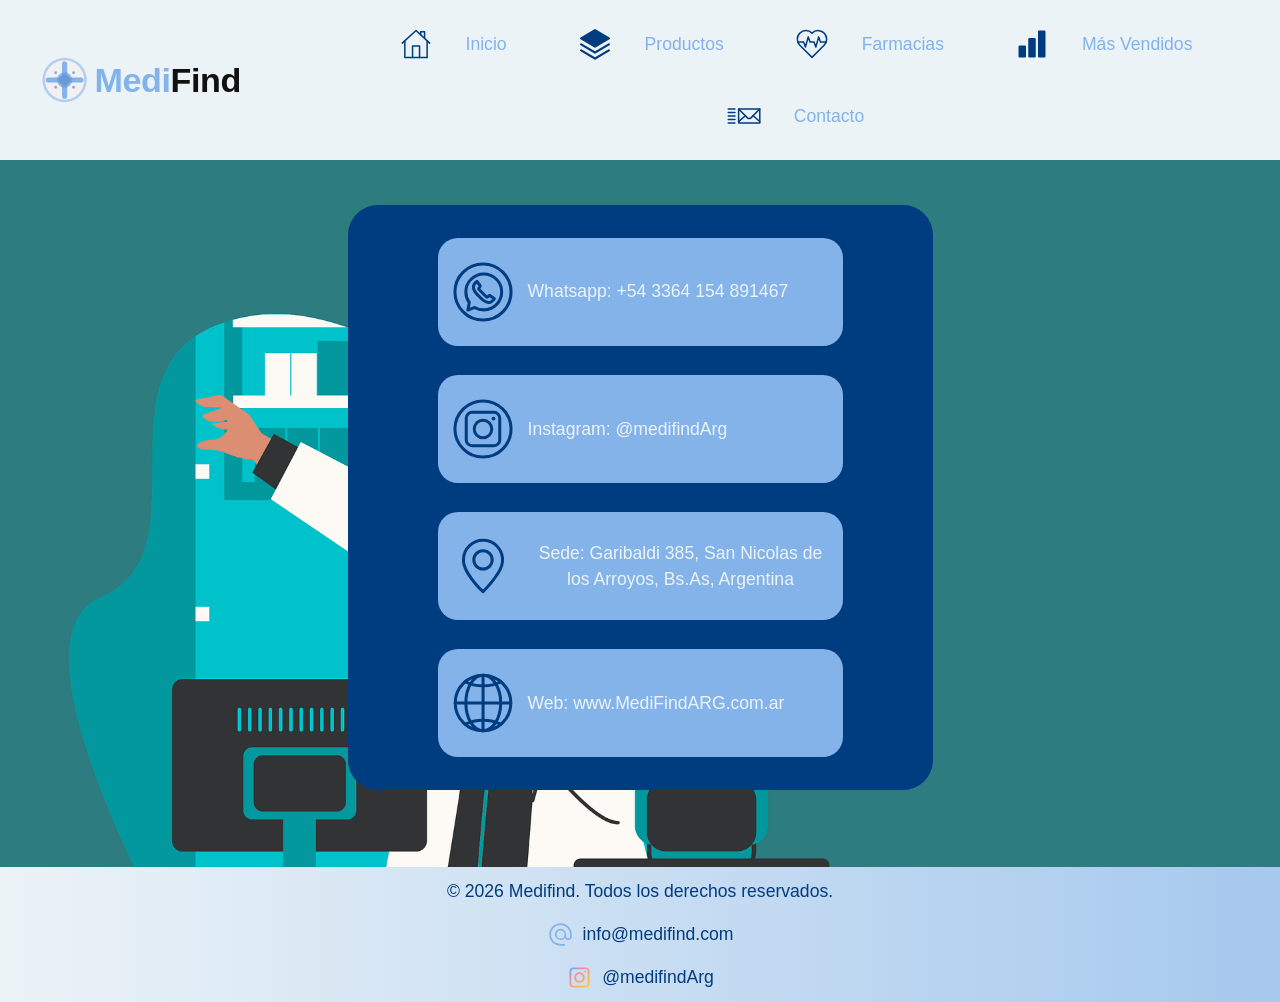
==== commit 052b731b: "feat: agregar transiciones e animaciones con keyframes e inclusion de libreria animate.css" ====
--- a/pages/contact.html
+++ b/pages/contact.html
@@ -7,6 +7,7 @@
     <title>Medifind | Contacto</title>
     <link href="https://cdn.jsdelivr.net/npm/bootstrap@5.3.8/dist/css/bootstrap.min.css" rel="stylesheet"
         integrity="sha384-sRIl4kxILFvY47J16cr9ZwB07vP4J8+LH7qKQnuqkuIAvNWLzeN8tE5YBujZqJLB" crossorigin="anonymous">
+    <link rel="stylesheet" href="https://cdnjs.cloudflare.com/ajax/libs/animate.css/4.1.1/animate.min.css" />
     <link rel="stylesheet" href="../assets/styles/style.css">
 </head>
 
--- a/assets/styles/style.css
+++ b/assets/styles/style.css
@@ -51,6 +51,7 @@
     align-items: center;
     justify-content: center;
     width: 16rem;
+    perspective: 600px;
 }
 
 .logo {
@@ -127,7 +128,7 @@
 .image-text {
     padding: 0 4vh;
     display: flex;
-    font-size: 1em;
+    font-size: 0.8rem;
     grid-area: image-text;
     flex-direction: column;
     justify-content: center;
@@ -142,7 +143,7 @@
 }
 
 .image-text h3 {
-    font-size: 1.17em;
+    font-size: 0.9rem;
     font-weight: bold;
     line-height: normal;
     margin: 0;
@@ -212,7 +213,6 @@
 .contact-icon {
     height: 8vh;
     width: auto;
-    padding-right: 1vh;
 }
 
 .trending-carousel-container {
@@ -260,9 +260,11 @@
     align-items: center;
     flex-direction: column;
     height: 15vh;
-    background-color: var(--tertiary-color);
+    background: linear-gradient(90deg, var(--tertiary-color), var(--primary-color), var(--tertiary-color));
+    background-size: 300% 300%;
     color: var(--secondary-color);
     gap: 1rem;
+    animation: fondo-footer 5s ease-in-out infinite;
 }
 
 .footer-icon {
@@ -282,7 +284,7 @@
 
 .image-text:hover {
     transform: scale(1.05);
-    transition: transform 0.3s ease-in-out;
+    transition: transform 0.5s ease-in-out;
     overflow: hidden;
 }
 
@@ -294,19 +296,77 @@
     color: var(--secondary-color);
 }
 
-img:hover {
+
+.image:not(.animate__animated):hover {
     transform: scale(1.05);
     transition: transform 0.3s ease-in-out;
+}
+
+.carousel-image:hover {
+    transform: scale(1.05);
+    transition: transform 0.5s ease-in-out;
     overflow: hidden;
 }
 
 a:hover {
     color: var(--secondary-color);
     transform: scale(1.05);
-    transition: transform 0.1s ease-out;
-}
-
-
+    transition: transform 0.5s ease-out;
+}
+
+.logo:hover {
+    animation: girar-logo 1.5s ease-in-out;
+    transform-style: preserve-3d;
+}
+
+.contact-icon:hover {
+    animation: girar-icono 1s ease-in-out;
+    transform-style: preserve-3d;
+}
+
+/*KEYFRAMES*/
+
+@keyframes girar-logo {
+    0% {
+        transform: rotateY(0deg);
+    }
+
+    50% {
+        transform: rotateY(180deg);
+    }
+
+    100% {
+        transform: rotateY(360deg);
+    }
+}
+
+@keyframes fondo-footer {
+    0% {
+        background-position: 0% 50%;
+    }
+
+    50% {
+        background-position: 100% 50%;
+    }
+
+    100% {
+        background-position: 0% 50%;
+    }
+}
+
+@keyframes girar-icono {
+    0% {
+        transform: rotateX(0deg);
+    }
+
+    50% {
+        transform: rotateX(180deg);
+    }
+
+    100% {
+        transform: rotateX(360deg);
+    }
+}
 
 /*MEDIA QUERIES*/
 /* XS MOBILE DEVICES */
@@ -324,6 +384,7 @@
         height: 8vh;
         width: 11rem;
     }
+
 }
 
 /* TABLETS */
@@ -345,6 +406,7 @@
     .carousel-text-bright {
         font-size: 1rem;
     }
+
 }
 
 /* DESKTOPS */
@@ -355,8 +417,16 @@
     }
 
     .image {
-        height: 40vh;
-        width: 40vh;
+        height: 35vh;
+        width: 35vh;
+    }
+
+    .image-text {
+        font-size: 1.1rem;
+    }
+
+    .image-text h3 {
+        font-size: 1.2rem;
     }
 
     .carousel-image {
